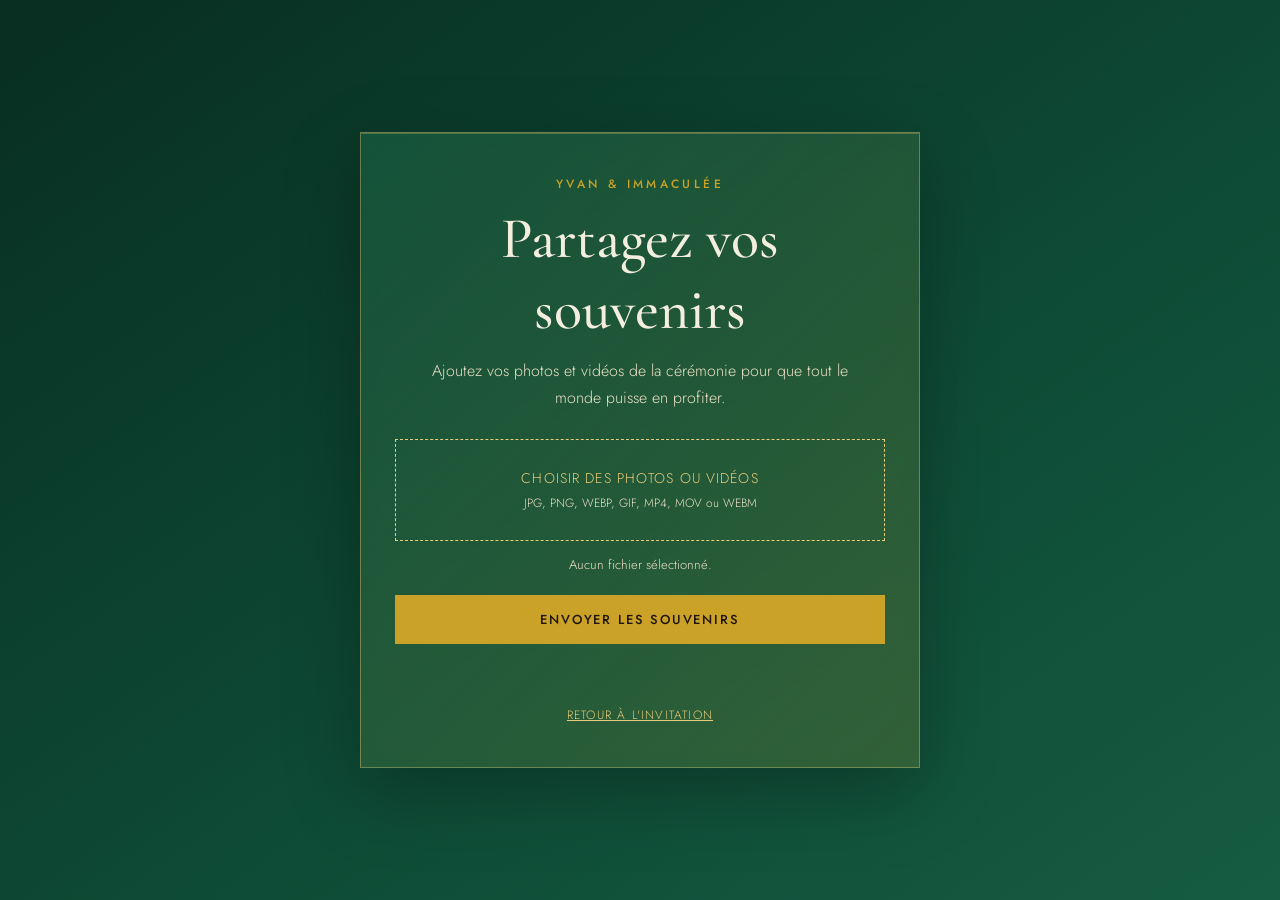
==== invitation-yves-immaculee/upload.html @ b12e2ba1 "Ajout du projet invitation mariage" ====
<!DOCTYPE html>
<html lang="fr">
<head>
<meta charset="UTF-8">
<meta name="viewport" content="width=device-width, initial-scale=1.0">
<title>Partager vos souvenirs | Yvan &amp; Immaculée</title>
<link rel="preconnect" href="https://fonts.googleapis.com">
<link href="https://fonts.googleapis.com/css2?family=Cormorant+Garamond:ital,wght@0,400;0,500;1,400;1,500&family=Jost:wght@300;400;500;600&display=swap" rel="stylesheet">
<link rel="stylesheet" href="css/style.css">
</head>
<body class="upload-page">
<main class="upload-shell">
  <div class="upload-panel">
    <p class="eyebrow">Yvan &amp; Immaculée</p>
    <h1>Partagez vos souvenirs</h1>
    <p class="upload-intro">Ajoutez vos photos et vidéos de la cérémonie pour que tout le monde puisse en profiter.</p>
    <form id="mediaUploadForm">
      <label class="media-picker" for="mediaInput">
        <span class="media-picker-title">Choisir des photos ou vidéos</span>
        <span class="media-picker-hint">JPG, PNG, WEBP, GIF, MP4, MOV ou WEBM</span>
      </label>
      <input type="file" id="mediaInput" accept="image/jpeg,image/png,image/webp,image/gif,video/mp4,video/quicktime,video/webm" multiple>
      <div id="selectedFiles" class="selected-files">Aucun fichier sélectionné.</div>
      <button class="btn" type="submit" id="uploadButton">Envoyer les souvenirs</button>
      <p id="uploadMessage" class="upload-message" role="status"></p>
    </form>
    <a class="upload-back" href="index.html#photosSection">Retour à l'invitation</a>
  </div>
</main>
<script>
const form = document.getElementById('mediaUploadForm');
const input = document.getElementById('mediaInput');
const selectedFiles = document.getElementById('selectedFiles');
const message = document.getElementById('uploadMessage');
const button = document.getElementById('uploadButton');

input.addEventListener('change', () => {
  const count = input.files.length;
  selectedFiles.textContent = count === 0
    ? 'Aucun fichier sélectionné.'
    : `${count} fichier(s) sélectionné(s).`;
});

form.addEventListener('submit', async (event) => {
  event.preventDefault();
  if(input.files.length === 0){
    message.textContent = 'Choisissez au moins un fichier.';
    return;
  }
  button.disabled = true;
  message.textContent = 'Envoi en cours...';
  const data = new FormData();
  Array.from(input.files).forEach(file => data.append('media[]', file));
  try{
    const response = await fetch('api/upload.php', { method: 'POST', body: data });
    const result = await response.json();
    if(!response.ok) throw new Error(result.error || 'Echec de l’envoi.');
    message.textContent = `${result.uploaded} fichier(s) ajouté(s), merci !`;
    input.value = '';
    selectedFiles.textContent = 'Aucun fichier sélectionné.';
  }catch(error){
    message.textContent = error.message;
  }finally{
    button.disabled = false;
  }
});
</script>
</body>
</html>
---- invitation-yves-immaculee/css/style.css ----
:root{
    --cream:#F4EEDF;
    --cream-2:#ECE2C8;
    --emerald:#0E4B36;
    --emerald-deep:#082E21;
    --emerald-soft:#1F6E4E;
    --emerald-mid:#155C42;
    --gold:#C9A227;
    --gold-soft:#E8CC7A;
    --gold-dim: rgba(201,162,39,0.35);
    --bordeaux:#5E1B2E;
    --bordeaux-deep:#3B0F1D;
    --ink:#221510;
    --line: rgba(201,162,39,0.35);
    --glass-bg: rgba(232, 204, 122, 0.08);
    --glass-border: rgba(232, 204, 122, 0.28);
  }
  *{box-sizing:border-box;margin:0;padding:0;}
  html{scroll-behavior:smooth;}
  body{
    background:var(--cream);
    color:var(--ink);
    font-family:'Jost', sans-serif;
    font-weight:300;
    overflow-x:hidden;
  }
  h1,h2,h3,.serif{
    font-family:'Cormorant Garamond', serif;
    font-weight:500;
  }
  .eyebrow{
    font-family:'Jost', sans-serif;
    font-size:12px;
    letter-spacing:0.28em;
    text-transform:uppercase;
    color:var(--gold);
    font-weight:500;
  }
  @media (prefers-reduced-motion: reduce){
    *{animation-duration:0.01ms !important; animation-iteration-count:1 !important; transition-duration:0.01ms !important;}
  }

  /* ================= ENVELOPE INTRO ================= */
  #envelopeScreen{
    position:fixed; inset:0; z-index:100;
    display:flex; flex-direction:column; align-items:center; justify-content:center;
    background:
      radial-gradient(90% 60% at 50% 0%, rgba(232,204,122,0.22) 0%, rgba(232,204,122,0) 55%),
      linear-gradient(165deg, var(--emerald-deep) 0%, var(--emerald) 55%, #0a3a2a 100%);
    text-align:center;
    padding:32px;
    transition:opacity 1s ease, visibility 1s ease;
  }
  #envelopeScreen.hidden{opacity:0; visibility:hidden; pointer-events:none;}
  .env-eyebrow{
    color:var(--gold-soft);
    font-size:11px;
    letter-spacing:0.32em;
    text-transform:uppercase;
    margin-bottom:14px;
    opacity:0.9;
  }
  .env-names{
    font-family:'Cormorant Garamond', serif;
    font-style:italic;
    color:var(--cream);
    font-size:clamp(22px,6vw,30px);
    margin-bottom:34px;
  }
  .env-names .amp{color:var(--gold-soft);padding:0 8px;}
  .envelope{
    width:min(78vw, 280px);
    aspect-ratio:1.5/1;
    position:relative;
    cursor:pointer;
    -webkit-tap-highlight-color:transparent;
  }
  .envelope .body{
    position:absolute; inset:0;
    background:linear-gradient(160deg,#1F6E4E,#0E4B36 55%,#082E21);
    border:1px solid rgba(232,204,122,0.35);
    box-shadow:0 20px 50px rgba(0,0,0,0.4);
  }
  .envelope .flap{
    position:absolute; top:-1px; left:-1px; right:-1px;
    height:60%;
    background:linear-gradient(160deg,#2C8560,#0E4B36);
    clip-path: polygon(0 0, 100% 0, 50% 62%);
    border:1px solid rgba(232,204,122,0.35);
    transform-origin:top center;
    transition:transform 0.9s cubic-bezier(.4,.2,.2,1);
    z-index:3;
  }
  .envelope.open .flap{ transform: rotateX(155deg); }
  .envelope .seal{
    position:absolute; top:50%; left:50%;
    width:66px; height:66px;
    transform:translate(-50%,-50%);
    border-radius:50%;
    background:radial-gradient(circle at 35% 30%, #E8CC7A, #C9A227 55%, #8a6a14 100%);
    display:flex; align-items:center; justify-content:center;
    box-shadow:0 6px 16px rgba(0,0,0,0.45);
    z-index:4;
    transition:transform 0.5s ease, opacity 0.5s ease;
  }
  .envelope.open .seal{ transform:translate(-50%,-50%) scale(0.4); opacity:0; }
  .envelope .seal span{
    font-family:'Cormorant Garamond', serif;
    color:#082E21;
    font-size:20px;
    letter-spacing:1px;
    font-weight:600;
  }
  .env-tap{
    margin-top:30px;
    color:var(--gold-soft);
    font-size:11px;
    letter-spacing:0.24em;
    text-transform:uppercase;
    animation:tapPulse 2.4s ease-in-out infinite;
  }
  @keyframes tapPulse{0%,100%{opacity:0.55;}50%{opacity:1;}}
  .env-leaf{
    position:absolute; width:34px; opacity:0.5;
  }

  /* ================= HERO ================= */
  .hero{
    min-height:100vh;
    background:
      radial-gradient(60% 45% at 50% 0%, rgba(232,204,122,0.28) 0%, rgba(232,204,122,0) 60%),
      linear-gradient(170deg, #123E2E 0%, #0E4B36 45%, #082E21 100%);
    color:var(--cream);
    display:flex; flex-direction:column; align-items:center; justify-content:center;
    text-align:center;
    padding:70px 24px 90px;
    position:relative;
    overflow:hidden;
  }
  .hero .bgphoto{
    position:absolute; inset:0;
    background-image:url('../img/photo1.jpg');
    background-size:cover; background-position:center 30%;
    filter:blur(2px) brightness(0.58) saturate(1.15);
    transform:scale(1.04);
    opacity:0.72;
  }
  .hero .mirror-sheen{
    position:absolute; inset:0;
    background:
      linear-gradient(115deg, rgba(255,255,255,0.14) 0%, rgba(255,255,255,0) 22%, rgba(255,255,255,0) 78%, rgba(255,255,255,0.08) 100%),
      linear-gradient(170deg, rgba(8,46,33,0.35) 0%, rgba(201,162,39,0.16) 55%, rgba(8,46,33,0.55) 100%);
    mix-blend-mode:soft-light;
    pointer-events:none;
  }
  .hero::before{
    content:"";
    position:absolute; inset:16px;
    border:1px solid rgba(232,204,122,0.4);
    pointer-events:none;
  }
  .hero .content{
    position:relative; z-index:2; display:flex; flex-direction:column; align-items:center;
    padding:34px 42px;
    border:1px solid rgba(232,204,122,0.24);
    background:linear-gradient(135deg, rgba(31,110,78,0.34), rgba(201,162,39,0.16));
    box-shadow:0 24px 70px rgba(0,0,0,0.2), inset 0 1px 0 rgba(232,204,122,0.28);
    backdrop-filter:blur(5px);
    -webkit-backdrop-filter:blur(5px);
  }
  .hero .spark{
    position:absolute; width:4px; height:4px; border-radius:50%;
    background:var(--gold-soft); opacity:0;
    animation:twinkle 3.6s ease-in-out infinite;
  }
  @keyframes fadeUp{ to{opacity:1; transform:translateY(0);} }
  @keyframes twinkle{0%,100%{opacity:0; transform:scale(0.6);}50%{opacity:0.9; transform:scale(1.3);}}
  .monogram-circle{
    width:120px; height:120px; border-radius:50%;
    border:1px solid rgba(232,204,122,0.55);
    display:flex; align-items:center; justify-content:center;
    position:relative; margin-bottom:22px;
    opacity:0; animation:fadeUp 1.2s ease forwards 0.1s;
  }
  .monogram-circle::before{
    content:""; position:absolute; inset:9px;
    border:1px solid rgba(232,204,122,0.3); border-radius:50%;
  }
  .monogram-circle .letters{
    font-family:'Cormorant Garamond', serif; font-size:36px; font-weight:500;
    color:var(--gold-soft); letter-spacing:2px;
  }
  .monogram-circle .letters .amp-mono{
    font-style:italic; font-size:19px; color:var(--cream); padding:0 6px; vertical-align:middle;
  }
  .family-line{
    font-family:'Cormorant Garamond', serif; font-style:italic;
    font-size:clamp(15px,2.4vw,19px); color:var(--cream-2);
    max-width:520px; line-height:1.65;
    opacity:0; animation:fadeUp 1s ease forwards 1.1s;
  }
  .hero .eyebrow{opacity:0; animation:fadeUp 1s ease forwards 1.5s; color:var(--gold-soft); margin-top:16px;}
  .hero h1{
    font-size:clamp(46px,9vw,90px); line-height:0.95; margin:14px 0 12px;
    opacity:0; color:var(--cream); animation:fadeUp 1.2s ease forwards 1.7s;
  }
  .hero h1 .amp{color:var(--gold-soft); font-style:italic; padding:0 14px;}
  .hero .date-line{
    font-size:14px; letter-spacing:0.16em; text-transform:uppercase; color:var(--cream-2);
    opacity:0; animation:fadeUp 1s ease forwards 2s;
  }
  .countdown{display:flex; gap:26px; margin-top:42px; opacity:0; animation:fadeUp 1s ease forwards 2.3s;}
  .countdown div{text-align:center;}
  .countdown .num{font-family:'Cormorant Garamond',serif; font-size:36px; color:var(--gold-soft);}
  .countdown .lbl{font-size:10px; letter-spacing:0.2em; text-transform:uppercase; color:var(--cream-2);}
  .scroll-cue{
    position:absolute; bottom:28px; font-size:11px; letter-spacing:0.2em; text-transform:uppercase;
    color:var(--gold-soft); opacity:0; z-index:2;
    animation:fadeUp 1s ease forwards 2.7s, bob 2.4s ease-in-out infinite 3.3s;
  }
  @keyframes bob{0%,100%{transform:translateY(0);}50%{transform:translateY(6px);}}

  /* ================= GENERIC SECTIONS ================= */
  section.pad{padding:96px 24px;}
  .wrap{max-width:900px; margin:0 auto;}
  .center{text-align:center;}
  .section-head{margin-bottom:48px;}
  .section-head h2,
  .section-head h3{font-size:clamp(30px,5vw,46px); margin-top:8px;}
  .hairline{width:56px; height:1px; background:var(--gold); margin:0 auto 16px;}
  .reveal{opacity:0; transform:translateY(26px); transition:opacity 0.9s cubic-bezier(.2,.7,.3,1), transform 0.9s cubic-bezier(.2,.7,.3,1);}
  .reveal.visible{opacity:1; transform:none;}

  .deepbg{
    background:
      radial-gradient(60% 45% at 50% 0%, rgba(232,204,122,0.22) 0%, rgba(232,204,122,0) 60%),
      linear-gradient(170deg, #123E2E 0%, #0E4B36 45%, #082E21 100%);
    color:var(--cream);
    position:relative; overflow:hidden;
  }
  .deepbg::before,
  .savedate::before{
    content:"";
    position:absolute; inset:0;
    background-size:cover;
    background-position:center;
    filter:blur(2px) brightness(0.58) saturate(1.1);
    transform:scale(1.04);
    opacity:0.68;
    z-index:0;
  }
  #giftsSection::before{background-image:url('../img/photo2.jpg');}
  #rsvpSection::before{background-image:url('../img/photo3.jpg');}
  #photosSection::before{background-image:url('../img/photo1.jpg');}
  .savedate::before{background-image:url('../img/photo1.jpg');}
  .deepbg::after{
    content:"";
    position:absolute; inset:0;
    background:linear-gradient(115deg, rgba(255,255,255,0.08) 0%, rgba(255,255,255,0) 30%, rgba(255,255,255,0) 75%, rgba(255,255,255,0.05) 100%);
    mix-blend-mode:soft-light; pointer-events:none;
  }
  .deepbg > *{position:relative; z-index:1;}
  .savedate > *{position:relative; z-index:1;}
  .deepbg .section-head h2,
  .deepbg .section-head h3{color:var(--cream);}
  .deepbg .eyebrow{color:var(--gold-soft);}

  /* ---- Save the date calendar ---- */
  .savedate{text-align:center; position:relative; overflow:hidden;}
  .cal{max-width:320px; margin:0 auto; background:#fff; border:1px solid var(--line); padding:28px 20px;}
  .cal .month{font-family:'Cormorant Garamond',serif; font-style:italic; font-size:26px; color:var(--bordeaux); margin-bottom:16px;}
  .cal table{width:100%; border-collapse:collapse;}
  .cal th{font-size:10px; letter-spacing:0.1em; text-transform:uppercase; color:#8a7f68; padding-bottom:8px; font-weight:400;}
  .cal td{font-family:'Cormorant Garamond',serif; font-size:16px; text-align:center; padding:7px 0; color:var(--ink);}
  .cal td.the-day{position:relative; color:var(--bordeaux); font-weight:600;}
  .cal td.the-day .heart{
    position:absolute; inset:0; display:flex; align-items:center; justify-content:center;
    font-size:26px; color:var(--emerald); opacity:0.9;
  }
  .cal td.the-day span.n{position:relative; z-index:2;}

  /* ---- Lieu (avec carte GPS) ---- */
  .lieu{position:relative; overflow:hidden; color:var(--cream); text-align:center;}
  .lieu .bgphoto{
    background-image:url('../img/photo2.jpg');
    position:absolute; inset:0;
    background-size:cover; background-position:center 30%;
    filter:blur(2px) brightness(0.5) saturate(1.1);
    transform:scale(1.04);
    opacity:0.78;
    z-index:0;
  }
  .lieu::before{content:""; position:absolute; inset:0; background:linear-gradient(170deg, rgba(8,46,33,0.7), rgba(14,75,54,0.55)); z-index:0;}
  .lieu::after{content:""; position:absolute; inset:0; background:linear-gradient(115deg, rgba(255,255,255,0.1) 0%, rgba(255,255,255,0) 28%, rgba(255,255,255,0) 76%, rgba(255,255,255,0.06) 100%); mix-blend-mode:soft-light; z-index:0; pointer-events:none;}
  .lieu > *{position:relative; z-index:1;}
  .lieu .wrap{
    padding:42px 34px;
    border:1px solid rgba(232,204,122,0.24);
    background:linear-gradient(135deg, rgba(31,110,78,0.4), rgba(201,162,39,0.18));
    box-shadow:0 24px 70px rgba(0,0,0,0.22), inset 0 1px 0 rgba(232,204,122,0.3);
    backdrop-filter:blur(8px);
    -webkit-backdrop-filter:blur(8px);
  }
  .lieu .eyebrow{color:var(--gold-soft);}
  .lieu .section-head h2,
  .lieu .section-head h3{color:var(--cream);}
  .lieu-address{font-size:15px; letter-spacing:0.06em; color:var(--cream-2); margin-top:4px;}
  .map-card{
    width:min(100%, 460px); margin:36px auto 28px; border:1px solid rgba(232,204,122,0.4);
    overflow:hidden; box-shadow:0 20px 40px rgba(0,0,0,0.35);
  }
  .map-card iframe{width:100%; height:280px; border:0; display:block; filter:saturate(0.85);}
  .btn-map{display:inline-block; text-decoration:none;}

  /* ---- Dress code ---- */
  .dresscode{position:relative; overflow:hidden; background:var(--emerald-deep);}
  .dresscode::after{content:""; position:absolute; inset:0; background:linear-gradient(115deg, rgba(255,255,255,0.1) 0%, rgba(255,255,255,0) 28%, rgba(255,255,255,0) 76%, rgba(255,255,255,0.06) 100%); mix-blend-mode:soft-light; z-index:0; pointer-events:none;}
  .welcome-line{
    font-family:'Cormorant Garamond',serif; font-style:italic; text-align:center;
    font-size:clamp(19px,3.6vw,26px); color:var(--cream); max-width:520px; margin:0 auto 40px; line-height:1.5;
  }
  .dresscode .bgphoto{
    position:absolute; inset:0;
    background-image:url('../img/photo3.jpg');
    background-size:cover; background-position:center 35%;
    filter:blur(2px) brightness(0.52) saturate(1.1);
    transform:scale(1.04);
    opacity:0.78;
    z-index:0;
  }
  .dresscode > *{position:relative; z-index:1;}
  .dresscode .wrap{
    padding:42px 34px;
    border:1px solid rgba(232,204,122,0.22);
    background:linear-gradient(135deg, rgba(31,110,78,0.42), rgba(201,162,39,0.18));
    box-shadow:0 24px 70px rgba(0,0,0,0.2), inset 0 1px 0 rgba(232,204,122,0.26);
    backdrop-filter:blur(8px);
    -webkit-backdrop-filter:blur(8px);
  }
  .dresscode::before{content:""; position:absolute; width:320px; height:320px; border:1px solid rgba(232,204,122,0.1); border-radius:50%; top:-110px; right:-90px; pointer-events:none; z-index:1;}
  .dresscode::after{content:""; position:absolute; width:210px; height:210px; border:1px solid rgba(232,204,122,0.08); border-radius:50%; bottom:-80px; left:-60px; pointer-events:none;}
  .dresscode .eyebrow{color:var(--gold-soft);}
  .dresscode .section-head h2,
  .dresscode .section-head h3{color:var(--cream);}
  .dresscode p.lead{max-width:560px; margin:0 auto 36px; font-size:16px; line-height:1.8; color:#EFDCC9;}
  .dresscode .deadline{color:var(--gold-soft); font-weight:500;}
  .swatches{display:flex; justify-content:center; gap:20px; flex-wrap:wrap;}
  .swatch{text-align:center;}
  .swatch .chip{width:52px; height:52px; border-radius:50%; margin:0 auto 10px; border:1px solid rgba(255,255,255,0.35); transition:transform 0.35s ease;}
  .swatch:hover .chip{transform:scale(1.12);}
  .swatch .name{font-size:11px; letter-spacing:0.12em; text-transform:uppercase; color:var(--cream-2);}
  .hat-prices{
    max-width:520px; margin:34px auto 0; padding:16px 20px;
    border:1px solid rgba(232,204,122,0.42);
    background:linear-gradient(135deg, rgba(31,110,78,0.42), rgba(201,162,39,0.2));
    color:var(--cream-2); text-align:center; box-shadow:0 12px 30px rgba(0,0,0,0.16);
  }
  .hat-prices p{margin-bottom:10px; color:var(--gold-soft); font-size:13px; letter-spacing:0.08em; text-transform:uppercase;}
  .hat-price-list{display:flex; justify-content:center; gap:24px; flex-wrap:wrap;}
  .hat-price-list span{font-size:13px;}
  .hat-price-list strong{color:var(--cream); font-weight:500; margin-right:6px;}
  .hat-price-list b{color:var(--gold-soft); font-size:15px; font-weight:600; text-shadow:0 0 12px rgba(232,204,122,0.32);}

  /* ---- RSVP ---- */
  .rsvp{text-align:center; position:relative; overflow:hidden;}
  .rsvp .eyebrow{color:var(--gold-soft);}
  .rsvp .section-head h2,
  .rsvp .section-head h3{color:var(--cream);}
  .rsvp p.lead{max-width:480px; margin:0 auto 34px; font-size:15px; line-height:1.7; color:#DCEAE2;}
  .btn{
    background:var(--gold); color:var(--ink); border:none; padding:15px 34px; font-size:13px;
    letter-spacing:0.14em; text-transform:uppercase; transition:background 0.25s ease, transform 0.2s ease; cursor:pointer;
    font-family:'Jost',sans-serif; font-weight:500;
  }
  .btn:hover{background:var(--gold-soft); transform:translateY(-2px);}
  .btn:focus-visible{outline:2px solid var(--gold-soft); outline-offset:3px;}
  .btn-outline{
    background:transparent; color:var(--cream); border:1px solid var(--gold-soft); padding:12px 24px;
    font-size:12px; letter-spacing:0.12em; text-transform:uppercase; cursor:pointer; font-family:'Jost',sans-serif;
  }
  .rsvp-form{
    max-width:420px; margin:34px auto 0; background:linear-gradient(135deg, rgba(31,110,78,0.38), rgba(201,162,39,0.14)); border:1px solid rgba(232,204,122,0.3);
    padding:30px 26px; text-align:left; display:none;
  }
  .rsvp-form.open{display:block;}
  .rsvp-form label{display:block; font-size:11px; letter-spacing:0.1em; text-transform:uppercase; color:var(--gold-soft); margin:14px 0 6px;}

  /* ---- Gift list content ---- */
  .gift-category{text-align:left; margin-bottom:26px;}
  .gift-category:last-child{margin-bottom:0;}
  .gift-category h4{
    font-family:'Cormorant Garamond',serif; font-style:italic; font-size:20px;
    color:var(--gold-soft); margin-bottom:6px;
  }
  .gift-category .where{font-size:12px; color:var(--cream-2); margin-bottom:10px; line-height:1.5;}
  .gift-category .where strong{color:var(--gold-soft); font-weight:500;}
  .gift-category ul{list-style:none; padding:0; margin:0;}
  .gift-category li{
    font-size:13.5px; color:var(--cream); line-height:1.6; padding-left:16px; position:relative; margin-bottom:6px;
  }
  .gift-category li::before{content:"—"; position:absolute; left:0; color:var(--gold-soft);}
  .gift-momo{
    margin-top:6px; padding:14px 16px; border:1px solid rgba(232,204,122,0.3); font-size:13px; color:var(--cream-2);
  }
  .gift-momo strong{color:var(--gold-soft);}
  .gift-thanks{
    text-align:center; font-family:'Cormorant Garamond',serif; font-style:italic; color:var(--gold-soft);
    font-size:16px; margin-top:22px;
  }
  .rsvp-form input, .rsvp-form select{
    width:100%; padding:12px 14px; background:rgba(255,255,255,0.06); border:1px solid rgba(255,255,255,0.25);
    color:#fff; font-family:'Jost',sans-serif; font-size:14px;
  }
  .rsvp-form .rsvp-choice{display:flex; gap:10px; margin-top:6px;}
  .rsvp-choice button{
    flex:1; padding:10px; background:rgba(255,255,255,0.06); border:1px solid rgba(255,255,255,0.25);
    color:var(--cream); font-family:'Jost',sans-serif; font-size:13px; cursor:pointer;
  }
  .rsvp-choice button.active{background:var(--gold); color:var(--ink); border-color:var(--gold);}
  .rsvp-msg{margin-top:16px; font-size:13px; color:var(--gold-soft); min-height:18px;}

  /* ---- Photos ---- */
  .photos{position:relative; overflow:hidden;}
  .photos::before{content:""; position:absolute; width:320px; height:320px; border:1px solid rgba(255,255,255,0.08); border-radius:50%; top:-110px; right:-90px; pointer-events:none;}
  .photos::after{content:""; position:absolute; width:210px; height:210px; border:1px solid rgba(255,255,255,0.06); border-radius:50%; bottom:-80px; left:-60px; pointer-events:none;}
  .photos .eyebrow{color:var(--gold-soft);}
  .photos .section-head h2,
  .photos .section-head h3{color:var(--cream);}
  .photos p.lead{max-width:500px; margin:0 auto 32px; font-size:14px; line-height:1.7; color:#DCEAE2;}
  .qr-block{width:min(100%, 180px); margin:0 auto 36px; text-align:center;}
  .qr-block canvas, .qr-block img{background:#fff; padding:10px; display:block; margin:0 auto 10px;}
  .qr-block p{font-size:12px; letter-spacing:0.08em; text-transform:uppercase; color:var(--gold-soft);}
  .direct-upload{margin:0 auto 28px; text-align:center;}
  .direct-upload p{margin-bottom:12px; color:var(--cream-2); font-size:13px;}
  .direct-upload .btn{display:inline-block; text-decoration:none;}
  .upload-zone{max-width:460px; margin:0 auto 46px; text-align:center;}
  .upload-label{
    display:inline-block; border:1px dashed var(--gold-soft); padding:20px 28px; font-size:13px;
    letter-spacing:0.1em; text-transform:uppercase; color:var(--gold-soft); cursor:pointer; transition:background 0.25s ease;
  }
  .upload-label:hover{background:rgba(201,162,39,0.1);}
  input[type=file]{display:none;}
  .upload-status{margin-top:12px; font-size:13px; color:var(--gold-soft); min-height:18px;}
  .gallery{display:grid; grid-template-columns:repeat(auto-fill, minmax(110px,1fr)); gap:10px; width:min(100%, 760px); margin:0 auto;}
  .gallery img{width:100%; aspect-ratio:1; height:auto; object-fit:cover; border:1px solid rgba(255,255,255,0.15); transition:transform 0.4s ease;}
  .gallery video{width:100%; aspect-ratio:1; height:auto; object-fit:cover; border:1px solid rgba(255,255,255,0.15); background:#082E21;}
  .gallery img:hover{transform:scale(1.04);}
  .gallery .empty{grid-column:1/-1; text-align:center; font-size:13px; color:#9db7ac; padding:18px 0;}

  /* ---- Footer ---- */
  footer{background:var(--ink); color:#BDAF8C; text-align:center; padding:46px 24px 32px; font-size:12px; letter-spacing:0.05em;}
  footer .amp-small{color:var(--gold-soft); font-family:'Cormorant Garamond',serif; font-size:19px; display:block; margin-bottom:10px;}
  footer button{background:none; border:none; color:#8a7f64; font-size:11px; letter-spacing:0.1em; text-transform:uppercase; margin-top:16px; text-decoration:underline; cursor:pointer; font-family:inherit;}

  @media (max-width:560px){
    .hero .content,
    .lieu .wrap,
    .dresscode .wrap{padding-left:20px; padding-right:20px;}
  }

  /* ---- Admin modal ---- */
  .modal-overlay{position:fixed; inset:0; background:rgba(10,10,8,0.72); display:none; align-items:center; justify-content:center; padding:20px; z-index:50;}
  .modal-overlay.open{display:flex;}
  .modal{background:var(--cream); max-width:520px; width:100%; max-height:86vh; overflow-y:auto; padding:32px 28px; position:relative;}
  .modal h3{font-size:24px; margin-bottom:6px; color:var(--bordeaux);}
  .modal p.hint{font-size:12px; color:#7a7364; margin-bottom:16px;}
  .modal label{display:block; font-size:11px; letter-spacing:0.1em; text-transform:uppercase; color:#5a5245; margin:12px 0 6px;}
  .modal input{width:100%; padding:10px 12px; border:1px solid #d8cfba; background:#fff; font-family:'Jost',sans-serif; font-size:14px;}
  .modal-close{position:absolute; top:12px; right:14px; background:none; border:none; font-size:20px; color:#7a7364; cursor:pointer;}
  .admin-table{width:100%; margin-top:18px; font-size:13px; border-collapse:collapse;}
  .admin-table th, .admin-table td{text-align:left; padding:6px 4px; border-bottom:1px solid #e3dac6;}
  .admin-msg{font-size:12px; margin-top:10px; color:var(--emerald);}
  .admin-delete-btn{background:none; border:none; color:var(--bordeaux); font-size:12px; text-decoration:underline; cursor:pointer; font-family:inherit; padding:0;}

  /* ---- QR upload page ---- */
  .upload-page{min-height:100vh; background:linear-gradient(145deg, #082E21, #0E4B36 58%, #155C42); color:var(--cream);}
  .upload-shell{min-height:100vh; display:flex; align-items:center; justify-content:center; padding:24px;}
  .upload-panel{width:min(100%, 560px); padding:42px 34px; text-align:center; border:1px solid rgba(232,204,122,0.38); background:linear-gradient(135deg, rgba(31,110,78,0.48), rgba(201,162,39,0.18)); box-shadow:0 24px 70px rgba(0,0,0,0.28), inset 0 1px 0 rgba(232,204,122,0.28); backdrop-filter:blur(8px); -webkit-backdrop-filter:blur(8px);}
  .upload-panel h1{font-size:clamp(34px, 8vw, 58px); color:var(--cream); margin:10px 0 12px;}
  .upload-intro{max-width:420px; margin:0 auto 28px; color:var(--cream-2); line-height:1.7;}
  .media-picker{display:flex; flex-direction:column; gap:6px; padding:28px 20px; border:1px dashed var(--gold-soft); cursor:pointer; color:var(--gold-soft);}
  .media-picker-title{font-size:14px; letter-spacing:0.08em; text-transform:uppercase;}
  .media-picker-hint{font-size:12px; color:var(--cream-2);}
  #mediaInput{display:none;}
  .selected-files{min-height:20px; margin:14px 0 20px; color:var(--cream-2); font-size:13px;}
  .upload-panel .btn{width:100%;}
  .upload-message{min-height:20px; margin-top:16px; color:var(--gold-soft); font-size:13px;}
  .upload-back{display:inline-block; margin-top:26px; color:var(--gold-soft); font-size:12px; letter-spacing:0.1em; text-transform:uppercase;}

  @media (max-width:560px){
    .upload-panel{padding:32px 20px;}
  }
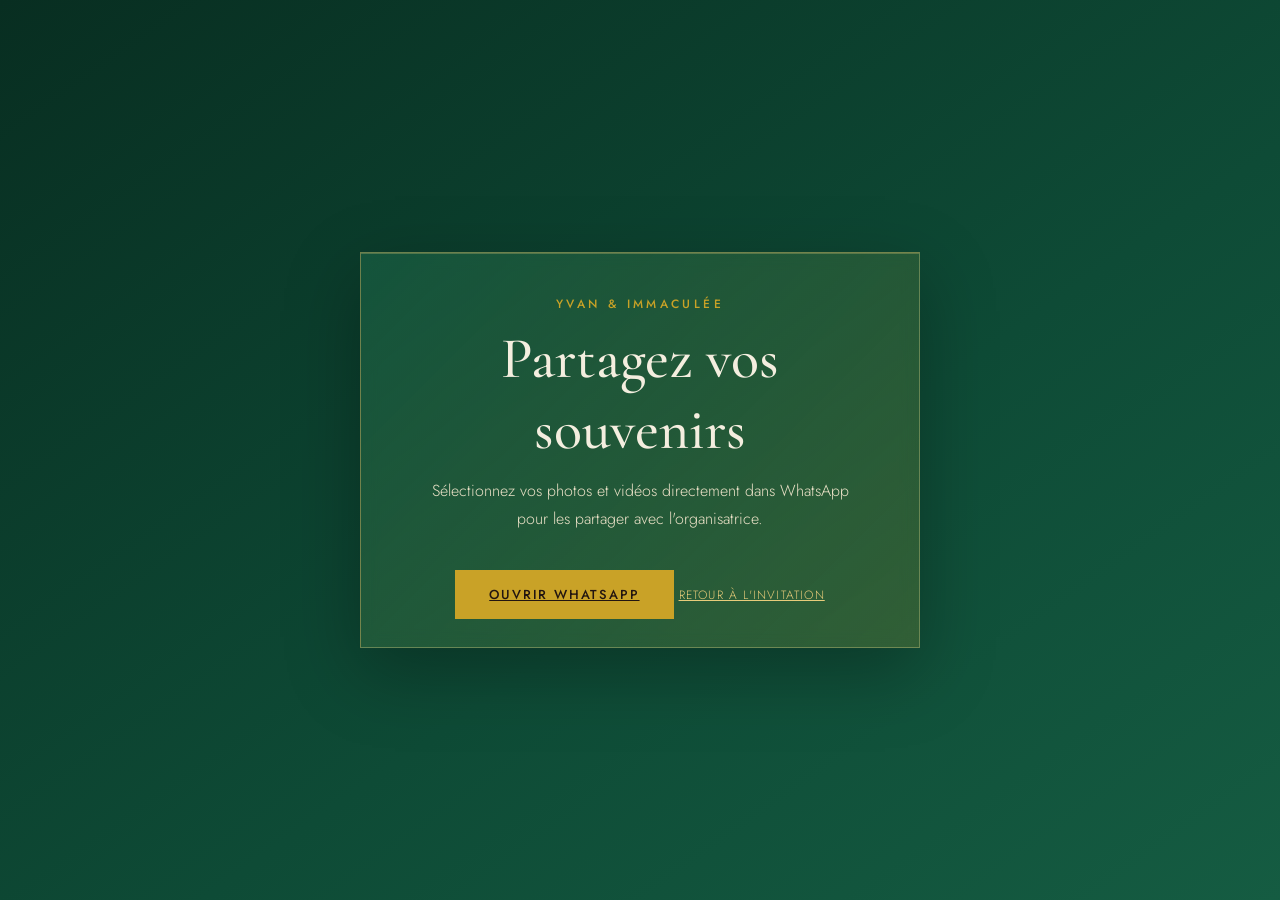
==== commit 81b7301d: "feat: simplification RSVP et partage photos directement via WhatsApp" ====
--- a/invitation-yves-immaculee/upload.html
+++ b/invitation-yves-immaculee/upload.html
@@ -13,57 +13,10 @@
   <div class="upload-panel">
     <p class="eyebrow">Yvan &amp; Immaculée</p>
     <h1>Partagez vos souvenirs</h1>
-    <p class="upload-intro">Ajoutez vos photos et vidéos de la cérémonie pour que tout le monde puisse en profiter.</p>
-    <form id="mediaUploadForm">
-      <label class="media-picker" for="mediaInput">
-        <span class="media-picker-title">Choisir des photos ou vidéos</span>
-        <span class="media-picker-hint">JPG, PNG, WEBP, GIF, MP4, MOV ou WEBM</span>
-      </label>
-      <input type="file" id="mediaInput" accept="image/jpeg,image/png,image/webp,image/gif,video/mp4,video/quicktime,video/webm" multiple>
-      <div id="selectedFiles" class="selected-files">Aucun fichier sélectionné.</div>
-      <button class="btn" type="submit" id="uploadButton">Envoyer les souvenirs</button>
-      <p id="uploadMessage" class="upload-message" role="status"></p>
-    </form>
+    <p class="upload-intro">Sélectionnez vos photos et vidéos directement dans WhatsApp pour les partager avec l'organisatrice.</p>
+    <a class="btn" href="https://wa.me/2250703583299?text=Bonjour%20%21%20Je%20vous%20envoie%20des%20souvenirs%20de%20la%20c%C3%A9r%C3%A9monie." target="_blank" rel="noopener">Ouvrir WhatsApp</a>
     <a class="upload-back" href="index.html#photosSection">Retour à l'invitation</a>
   </div>
 </main>
-<script>
-const form = document.getElementById('mediaUploadForm');
-const input = document.getElementById('mediaInput');
-const selectedFiles = document.getElementById('selectedFiles');
-const message = document.getElementById('uploadMessage');
-const button = document.getElementById('uploadButton');
-
-input.addEventListener('change', () => {
-  const count = input.files.length;
-  selectedFiles.textContent = count === 0
-    ? 'Aucun fichier sélectionné.'
-    : `${count} fichier(s) sélectionné(s).`;
-});
-
-form.addEventListener('submit', async (event) => {
-  event.preventDefault();
-  if(input.files.length === 0){
-    message.textContent = 'Choisissez au moins un fichier.';
-    return;
-  }
-  button.disabled = true;
-  message.textContent = 'Envoi en cours...';
-  const data = new FormData();
-  Array.from(input.files).forEach(file => data.append('media[]', file));
-  try{
-    const response = await fetch('api/upload.php', { method: 'POST', body: data });
-    const result = await response.json();
-    if(!response.ok) throw new Error(result.error || 'Echec de l’envoi.');
-    message.textContent = `${result.uploaded} fichier(s) ajouté(s), merci !`;
-    input.value = '';
-    selectedFiles.textContent = 'Aucun fichier sélectionné.';
-  }catch(error){
-    message.textContent = error.message;
-  }finally{
-    button.disabled = false;
-  }
-});
-</script>
 </body>
 </html>
